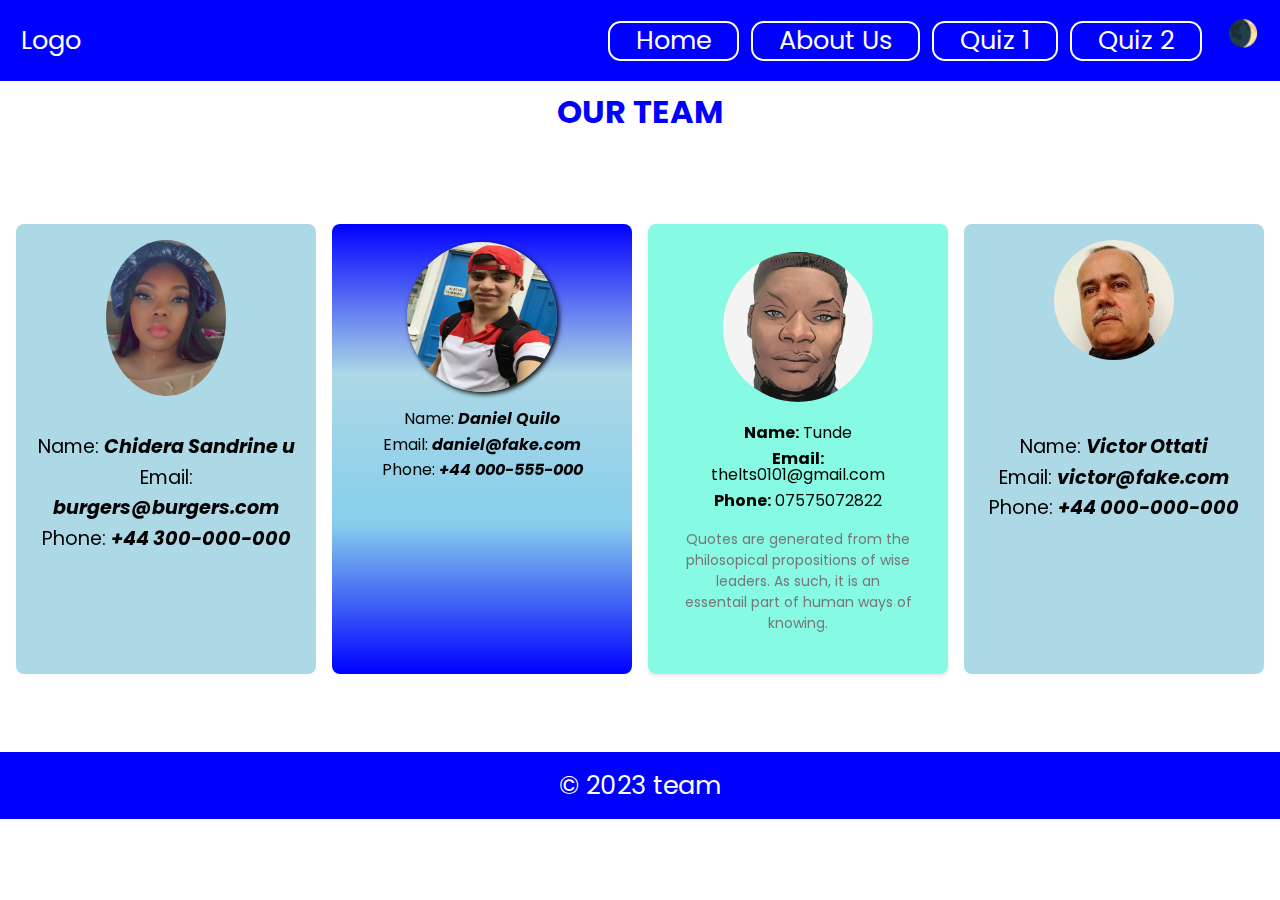
==== about-us.html @ c0cf7297 "Revert "UPDATE: Tunde's JS update 24/04/23 I"" ====
<!DOCTYPE html>
<html lang="en">
	<head>
		<meta charset="UTF-8" />
		<meta http-equiv="X-UA-Compatible" content="IE=edge" />
		<meta name="viewport" content="width=device-width, initial-scale=1.0" />
		<!-- Meta data SEO-->
		<meta name="title" content="npm i create-html-css-js" />
		<meta
			name="description"
			content="npm i create-html-css-js: Is a handy tool to generate basic HTML, CSS, and JS files with a responsive header, body, and footer. Perfect for starting new projects with ease. Get your HTML, CSS, and JS foundations in place quickly!"
		/>
		<!-- Web Title -->
		<title>create-html-css-js</title>
		<!-- Google Font -->
		<link rel="preconnect" href="https://fonts.googleapis.com" />
		<link rel="preconnect" href="https://fonts.gstatic.com" crossorigin />
		<link
			href="https://fonts.googleapis.com/css2?family=Poppins:ital,wght@0,300;0,400;0,700;1,300;1,400;1,700&display=swap"
			rel="stylesheet"
		/>
		<!-- Style sheets links -->
		<link rel="stylesheet" href="./css/reset.css" />
		<link rel="stylesheet" href="./css/about-us.css" />
	</head>
	<body>
		<header class="header-container">
			<span class="logo">Logo</span>
			<nav>
				<ul class="nav-container">
					<li><a href="index.html">Home</a></li>
					<li><a href="about-us.html">About Us</a></li>
					<li><a href="quiz.html">Quiz 1</a></li>
					<li><a href="quiz2.html">Quiz 2</a></li>
					<span id="dark">🌒</span>
				</ul>
			</nav>
		</header>
		<main class="main-container">
			<h2>OUR TEAM</h2>
			<div class="cards-container">
				<!-- chidera -->
				<section class="card chidera-container">
					<div class="card-inner">
						<div class="front-face">
							<div class="image-container">
								<img src="./chideras images /IMG_3116.jpg" alt="avatar">
							</div>
							<div class="text-container">
								<p>Name: <span>Chidera Sandrine u</span> </p>
								<p>Email: <span>burgers@burgers.com</span> </p>
								<p>Phone: <span>+44 300-000-000</span> </p>
							</div>
						</div>
						<div class="back-face">
							<h3>BIO</h3>
							<p>I am Crimminal lawyer with a masters degree in advertising and marketing.</p>
							<a href="#">Resume</a>
						</div>
					</div>
				</section>
				<!-- daniel -->
				<section class="card daniel-container">
					<div class="card-inner">
					<div class="front-face">
					<div class="image-container">
					<img src="images-daniel/WhatsApp Image 2023-04-19 at 14.59.40.jpeg" alt="avatar">
					</div>
					<div class="text-container">
					<p>Name: <span>Daniel Quilo</span> </p>
					<p>Email: <span>daniel@fake.com</span> </p>
					<p>Phone: <span>+44 000-555-000</span> </p>
					</div>
					</div>
					<div class="back-face">
					<h3>BIO</h3>
					<p>I am maintenance assistant for microcomputers and notebooks. I'm studying Bootcamp with Tech Educators</p>
					<a href="https://github.com/danielquilo" target="_blank">Resume</a>
					</div>
					</div>
					</section>
				<!-- tunde -->
				<section class="card tunde-container">
					<div class="card-container">
						<div class="card-inner">
							<div class="front-face">
								<div class="image-container">
                        <img src="images-tunde/4335E2F3-A1B7-405E-8BB7-E3224DC518B6.png" alt="placeholder">
								</div>
                        <ul class="user-info">
							<li><strong>Name:</strong> Tunde</li>
							<li><strong>Email:</strong> thelts0101@gmail.com</li>
							<li><strong>Phone:</strong> 07575072822</li>
						</ul>
						<p class="user-bio">Quotes are generated from the philosopical propositions of wise leaders. As such, it is an essentail part of human ways of knowing.</p>
                    </div>
					<div class="back-face">
						<h3>BIO</h3>
						<br>
						<p>I am a Researcher and a Foreign Policy Analyst and I am learning software development.</p>
						<!-- <a href="file:///Users/akeem/Downloads/CV%20BABATUNDE%20AKEEM%2023.pdf">Curriculum Vitae</a> -->
					</div>
					</div>
				</section>
				<!-- victor -->
				<section class="card victor-container">
					<div class="card-inner">
						<div class="front-face">
							<div class="image-container">
								<img src="./images/VMOG2.jpeg" alt="avatar">
							</div>
							<div class="text-container">
								<p>Name: <span>Victor Ottati</span> </p>
								<p>Email: <span>victor@fake.com</span> </p>
								<p>Phone: <span>+44 000-000-000</span> </p>
							</div>
						</div>
						<div class="back-face">
							<h3>BIO</h3>
							<p>I am Civil Engineer and fullstack javascript website developer.</p>
							<a href="https://vmog.net/assets/pdf/VMO_CV_2023.pdf">Resume</a>
						</div>
					</div>
				</section>
		</main>
		<footer class="footer-container">
			<p class="footer">&copy 2023 team</p>
		</footer>
		<script src="./js/dark.js"></script>
		<script src="./js/about-us.js"></script>
	</body>
</html>
---- css/about-us.css ----
/* Variables */
:root {
	--main: blue;
	--dark: black;
	--light: white;
	--alert: orange;
	--html: rgb(28, 28, 28);
}

/* General */
* {
	box-sizing: border-box;
}

html {
	font-family: 'Poppins', sans-serif;
	font-size: 1rem; /* 16px */
	line-height: 1.6;
	margin: 0 auto;
	scroll-behavior: smooth;
	background-color: var(--html);
}

body {
	min-width: 320px;
	max-width: 1280px;
	min-height: 100svh;
	margin: 0 auto;
	background-color: var(--light);
}

a {
	display: inline-block;
	text-decoration: none;
	color: inherit;
	cursor: pointer;

	margin-left: 0.5em;
	padding: 0.2em 1em;
	border: 2px solid var(--light);
	border-radius: 0.5em;
}

a:hover {
	border: 2px solid var(--alert);
	box-shadow: 3px 3px 4px grey;
}

/* Header */
.header-container {
	position: fixed;
	width: 100%;
	max-width: 1280px;
	font-size: clamp(1.2rem, 2vw, 2rem);
	display: flex;
	justify-content: space-between;
	align-items: center;
	padding: 1.3rem;
	color: var(--light);
	background-color: var(--main);
	z-index: 100;
}
.nav-container {
	display: flex;
}

.nav-container span {
	margin-left: 1em;
	color: var(--alert);
}

#dark {
	cursor: pointer;
}

/* Main */
.main-container {
	width: 100%;
	display: flex;
	flex-direction: column;
	align-items: center;
	min-height: 80vh;
}

.main-container h2 {
	margin: 6rem;
	font-weight: 700;
	font-size: 2rem;
	color: var(--main);
}

.cards-container {
	display: flex;
	justify-content: center;
	align-content: center;
	flex-wrap: wrap;
	gap: 1rem;
}

.card {
	width: 300px;
	height: 450px;
	perspective: 1000px;
	cursor: pointer;
}

/**************** Team Work ****************/
/* chidera */
.sandrine-container {
	background-color: aliceblue;
}
.chidera-container {
	display: flex;
	flex-direction: column;
	align-items: center;
	margin: 0;
	border-radius: 8px;
}

.chidera-container .card-inner {
	position: relative;
	width: 100%;
	height: 100%;
	padding: 0.5rem 1rem;
	background-color: lightblue;
	border-radius: 8px;
	text-align: center;
	transition: transform 1s;
	transform-style: preserve-3d;
}
.chidera-container .front-face {
	backface-visibility: hidden;
}

.chidera-container .back-face {
	backface-visibility: hidden;
	position: absolute;
	text-align: center;
	height: 100%;
	width: 100%;
	top: 0;
	left: 0;
	padding: 1em;
	color: var(--light);
	border-radius: 8px;
	background-color: var(--main);
	transform: rotateY(180deg);
}

.chidera-container:hover .card-inner {
	transform: rotateY(-180deg);
}

.chidera-container:hover .card-inner .back-face {
	transform: rotateY(180deg);
}

.chidera-container img {
	position: absolute;
	top: 1rem;
	left: 50%;
	width: 40%;
	border-radius: 50%;
	transform: translateX(-50%);
}

.chidera-container h3 {
	font-size: 2rem;
	line-height: 1.6;
	margin-bottom: 2rem;
}

.chidera-container p {
	font-size: 1.2rem;
	line-height: 1.6;
}

.chidera-container a {
	margin: 0;
	font-size: 1.5rem;
	text-transform: uppercase;
	color: var(--alert);
	margin-top: 2rem;
	cursor: pointer;
	border: 2px solid var(--alert);
	border-radius: 5px;
	padding: 0.3rem 1rem;
}

.chidera-container .text-container {
	margin-top: 200px;
}

.chidera-container p span {
	font-weight: 700;
	font-style: italic;
}


/* daniel */
.daniel-container {
	display: flex;
	flex-direction: column;
	align-items: center;
	margin: 0;
	border-radius: 8px;
}

.daniel-container .card-inner {
	position: relative;
	width: 100%;
	height: 100%;
	padding: 0.5rem 1rem;
	background-image: linear-gradient(to bottom,blue,lightblue,skyblue,blue);
	border-radius: 8px;
	text-align: center;
	transition: transform 1s;
	transform-style: preserve-3d;
}
.daniel-container .front-face {
	backface-visibility: hidden;
}

.daniel-container .back-face {
	backface-visibility: hidden;
	position: absolute;
	text-align: center;
	height: 100%;
	width: 100%;
	top: 0;
	left: 0;
	padding: 1em;
	color: white;
	font-weight: 700;
	border-radius: 8px;
	background-image:linear-gradient(to bottom,blue, red,blue);
	
transform: rotateY(180deg);
}

.daniel-container:hover .card-inner {
	transform: rotateY(-180deg);
}

.daniel-container:hover .card-inner .back-face {
	transform: rotateY(180deg);
}

.daniel-container img {
	width: 150px;
	height: 150px;
	border-radius: 50%;
	box-shadow: 2px 2px 5px rgb(0, 0, 0.400);
	box-sizing: border-box;
	margin: 10px;
}

.daniel-container h3 {
	font-size: 2rem;
	line-height: 1.6;
	margin-bottom: 2rem;
}

.daniel-container p {	
	font-size: 1.2rem;
	line-height: 1.6;
}

.daniel-container a {
	margin: 0;
	font-size: 1.5rem;
	text-transform: uppercase;
	color: black;
	margin-top: 2rem;
	cursor: pointer;
	border: 2px solid black;
	background-image: linear-gradient(white,red,white);
	border-radius: 5px;
	padding: 0.3rem 1rem;
}

.daniel-container .text-container {
	margin-top: 1px;
}
.daniel-container .text-container p {
	font-size: 1rem;
}

.daniel-container p span {
	font-weight: 700;
	font-style: italic;
}


/* tunde */
.tunde-container {
  display: flex;
  flex-direction: column;
  align-items: center;
  background-color: rgb(135, 250, 227);
  border-radius: 8px;
  box-shadow: 0px 2px 4px rgba(0, 0, 0, 0.1);
  padding: 20px;
}

.tunde-container .card-inner {
  position: relative;
  width: 100%;
  height: 100%;
  padding: 0.5rem 1rem;
  background-color: lightskyblue
  border-radius: 8px;
  text-align: center;
  transition: transform 1s;
  transform-style: preserve-3d;
}

.tunde-container .front-face {
  backface-visibility: hidden;
}

.tunde-container .back-face {
  backface-visibility: hidden;
  position: absolute;
  text-align: center;
  height: 100%;
  width: 100%;
  top: 0;
  left: 0;
  padding: 1em;
  color: var(--light);
  border-radius: 8px;
  background-color: rgb(135, 250, 227);
  transform: rotateY(180deg);
}

.tunde-container:hover .card-inner {
  transform: rotateY(-180deg);
}

.tunde-container:hover .card-inner .back-face {
  transform: rotateY(180deg);
}

.tunde-container .card-container {
  display: flex;
  flex-direction: column;
  align-items: center;
  justify-content: center;
  text-align: center;
}

.tunde-container .card-container img {
  width: 150px;
  height: 150px;
  border-radius: 50%;
  margin-bottom: 20px;
}

.tunde-container .h3 {
  font-size: 2rem;
  line-height: 1.6;
  margin-bottom: 2rem;
}

.tunde-container .card-container .user-info {
  list-style: none;
  padding: 0;
  margin-bottom: 20px;
}

.tunde-container .card-container .user-info li {
  margin-bottom: 10px;
  font-size: 16px;
}

.tunde-container .card-container .user-info strong {
  font-weight: bold;
}

.tunde-container .card-container .user-bio {
  font-size: 14px;
  line-height: 1.5;
  color: #777;
}
/* victor */
.victor-container {
	display: flex;
	flex-direction: column;
	align-items: center;
	margin: 0;
	border-radius: 8px;
}

.victor-container .card-inner {
	position: relative;
	width: 100%;
	height: 100%;
	padding: 0.5rem 1rem;
	background-color: lightblue;
	border-radius: 8px;
	text-align: center;
	transition: transform 1s;
	transform-style: preserve-3d;
}
.victor-container .front-face {
	backface-visibility: hidden;
}

.victor-container .back-face {
	backface-visibility: hidden;
	position: absolute;
	text-align: center;
	height: 100%;
	width: 100%;
	top: 0;
	left: 0;
	padding: 1em;
	color: var(--light);
	border-radius: 8px;
	background-color: var(--main);
	transform: rotateY(180deg);
}

.victor-container:hover .card-inner {
	transform: rotateY(-180deg);
}

.victor-container:hover .card-inner .back-face {
	transform: rotateY(180deg);
}

.victor-container img {
	position: absolute;
	top: 1rem;
	left: 50%;
	width: 40%;
	border-radius: 50%;
	transform: translateX(-50%);
}

.victor-container h3 {
	font-size: 2rem;
	line-height: 1.6;
	margin-bottom: 2rem;
}

.victor-container p {
	font-size: 1.2rem;
	line-height: 1.6;
}

.victor-container a {
	margin: 0;
	font-size: 1.5rem;
	text-transform: uppercase;
	color: var(--alert);
	margin-top: 2rem;
	cursor: pointer;
	border: 2px solid var(--alert);
	border-radius: 5px;
	padding: 0.3rem 1rem;
}

.victor-container .text-container {
	margin-top: 200px;
}

.victor-container p span {
	font-weight: 700;
	font-style: italic;
}

/* Footer */
.footer-container {
	width: 100%;
	min-height: 5vh;
	padding: 0.5rem 0;
	color: var(--main);
	background-color: var(--main);
	margin-top: 2rem;
}

p.footer {
	font-size: clamp(1.2rem, 2vw, 2rem);
	text-align: center;
	color: var(--light);
	line-height: 2em;
}
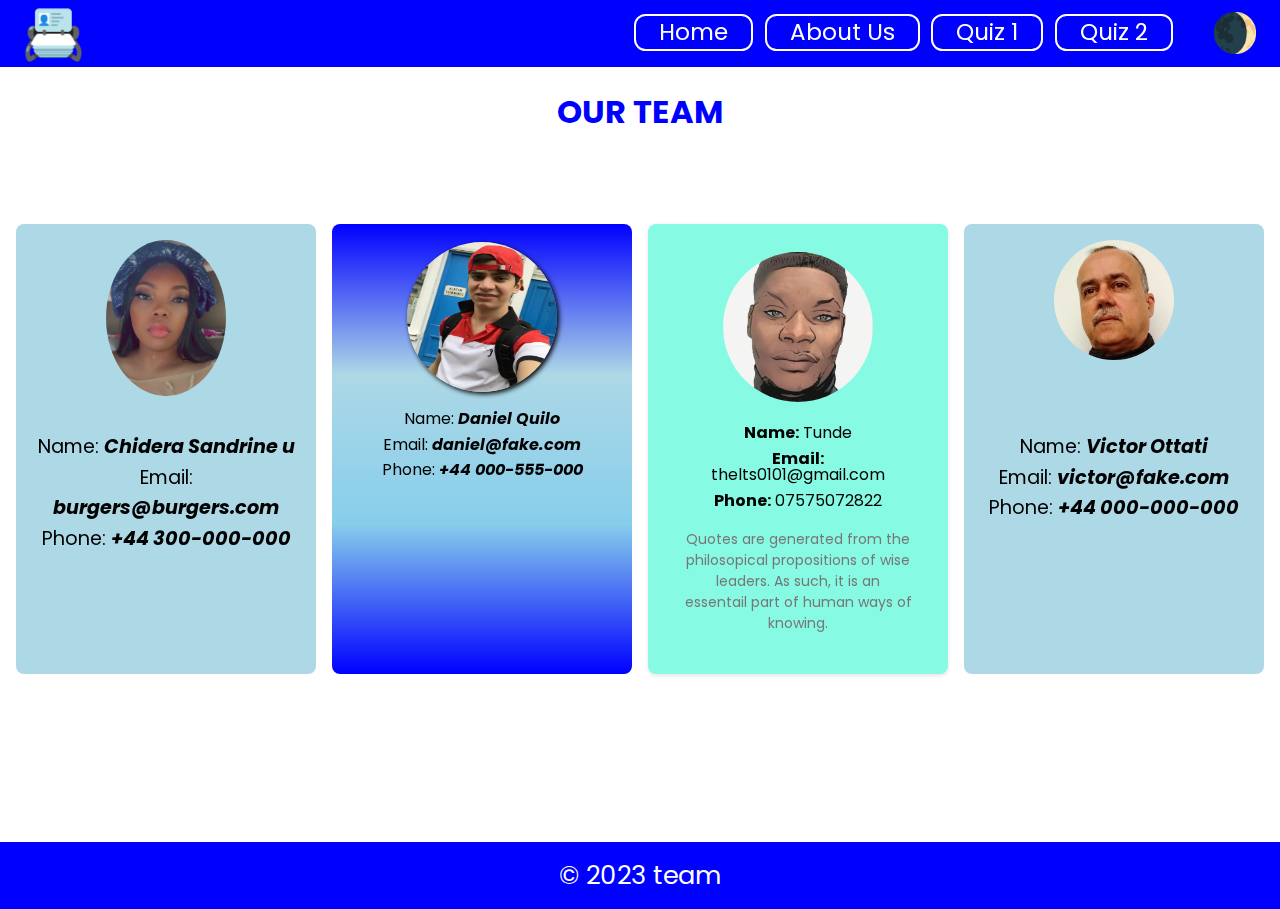
==== commit 5aa49cd0: "FIX: Version Conflicts" ====
--- a/about-us.html
+++ b/about-us.html
@@ -25,7 +25,7 @@
 	</head>
 	<body>
 		<header class="header-container">
-			<span class="logo">Logo</span>
+			<span class="logo">📇</span>
 			<nav>
 				<ul class="nav-container">
 					<li><a href="index.html">Home</a></li>
--- a/css/about-us.css
+++ b/css/about-us.css
@@ -30,6 +30,7 @@
 }
 
 a {
+	font-size: clamp(0.8rem, 1.8vw, 1.6rem);
 	display: inline-block;
 	text-decoration: none;
 	color: inherit;
@@ -46,6 +47,10 @@
 	box-shadow: 3px 3px 4px grey;
 }
 
+#dark {
+	font-size: clamp(2rem, 3vw, 3rem);
+}
+
 /* Header */
 .header-container {
 	position: fixed;
@@ -55,11 +60,16 @@
 	display: flex;
 	justify-content: space-between;
 	align-items: center;
-	padding: 1.3rem;
+	padding: 0.5rem 1.3rem;
 	color: var(--light);
 	background-color: var(--main);
 	z-index: 100;
 }
+
+.logo {
+	font-size: clamp(2rem, 4vw, 4rem);
+}
+
 .nav-container {
 	display: flex;
 }
@@ -79,7 +89,7 @@
 	display: flex;
 	flex-direction: column;
 	align-items: center;
-	min-height: 80vh;
+	min-height: 90vh;
 }
 
 .main-container h2 {
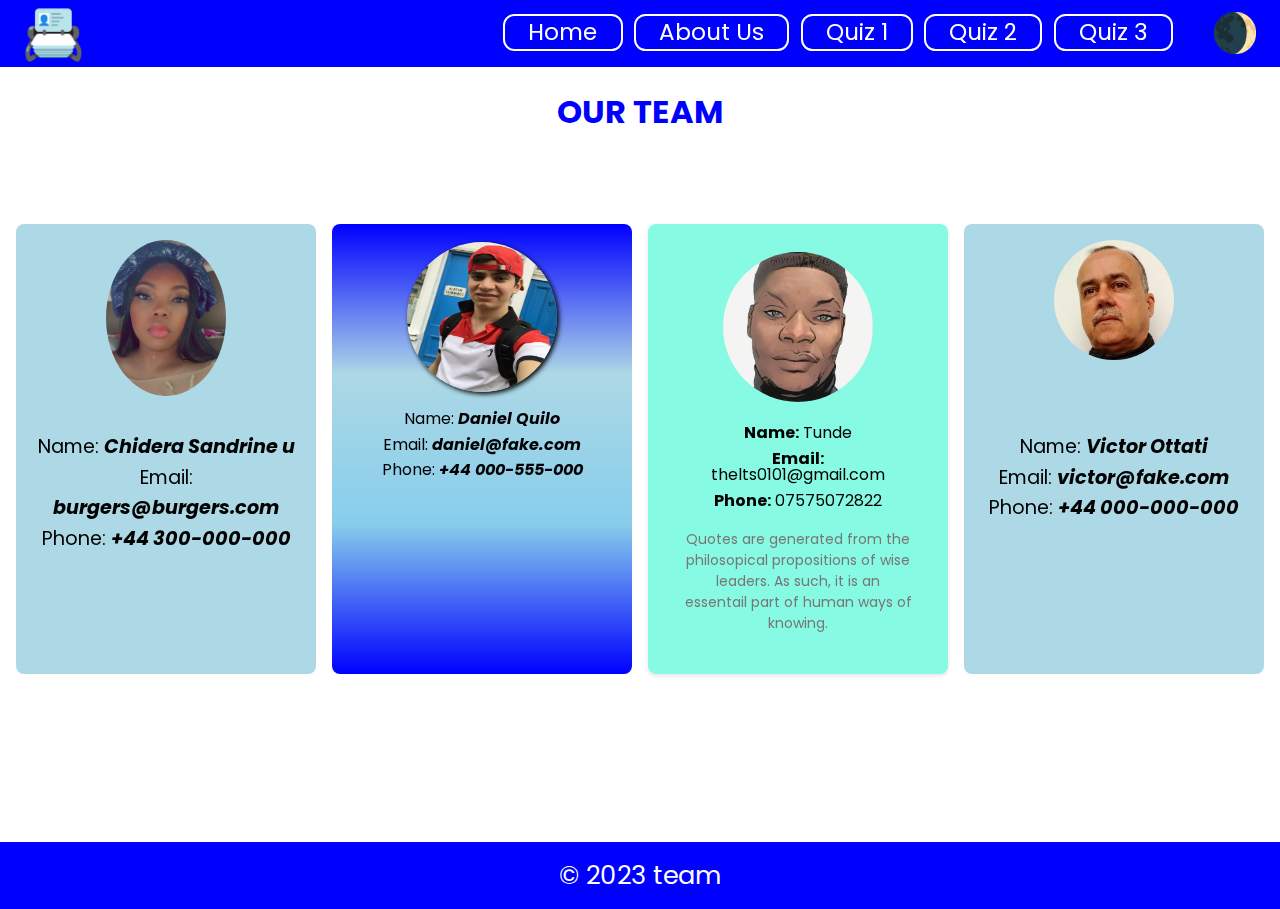
==== commit 97cf3152: "ADD: Quiz 3" ====
--- a/about-us.html
+++ b/about-us.html
@@ -32,6 +32,8 @@
 					<li><a href="about-us.html">About Us</a></li>
 					<li><a href="quiz.html">Quiz 1</a></li>
 					<li><a href="quiz2.html">Quiz 2</a></li>
+					<li><a href="quiz3.html">Quiz 3</a></li>
+					<!-- <li><a href="quiz4.html">Quiz 4</a></li> -->
 					<span id="dark">🌒</span>
 				</ul>
 			</nav>
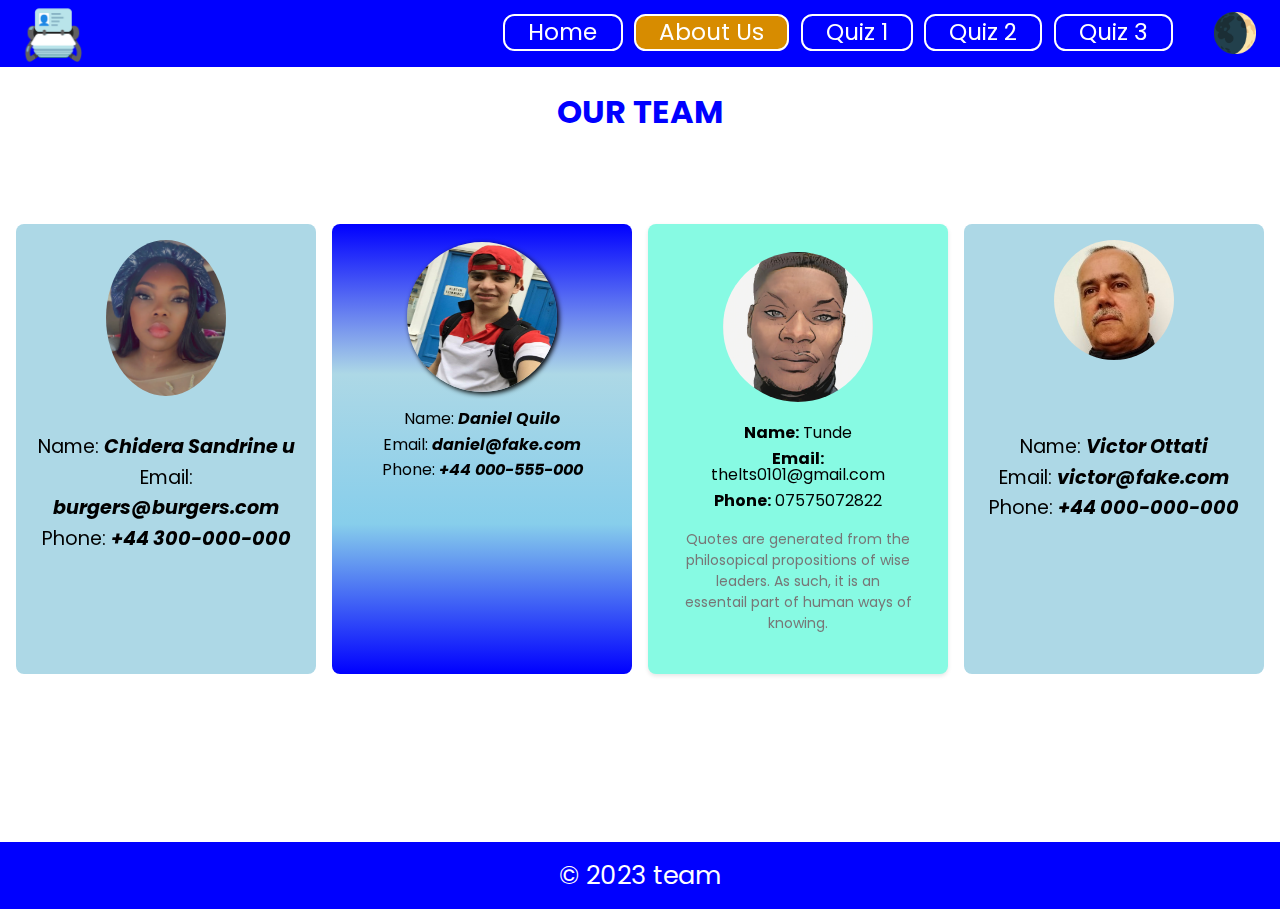
==== commit d8461227: "ADD: new styles to nav bar" ====
--- a/about-us.html
+++ b/about-us.html
@@ -29,7 +29,7 @@
 			<nav>
 				<ul class="nav-container">
 					<li><a href="index.html">Home</a></li>
-					<li><a href="about-us.html">About Us</a></li>
+					<li><a href="about-us.html"class="current-page" >About Us</a></li>
 					<li><a href="quiz.html">Quiz 1</a></li>
 					<li><a href="quiz2.html">Quiz 2</a></li>
 					<li><a href="quiz3.html">Quiz 3</a></li>
--- a/css/about-us.css
+++ b/css/about-us.css
@@ -4,6 +4,7 @@
 	--dark: black;
 	--light: white;
 	--alert: orange;
+	--menu: rgb(215, 140, 0);
 	--html: rgb(28, 28, 28);
 }
 
@@ -40,6 +41,10 @@
 	padding: 0.2em 1em;
 	border: 2px solid var(--light);
 	border-radius: 0.5em;
+}
+
+.current-page {
+	background-color: var(--menu);
 }
 
 a:hover {
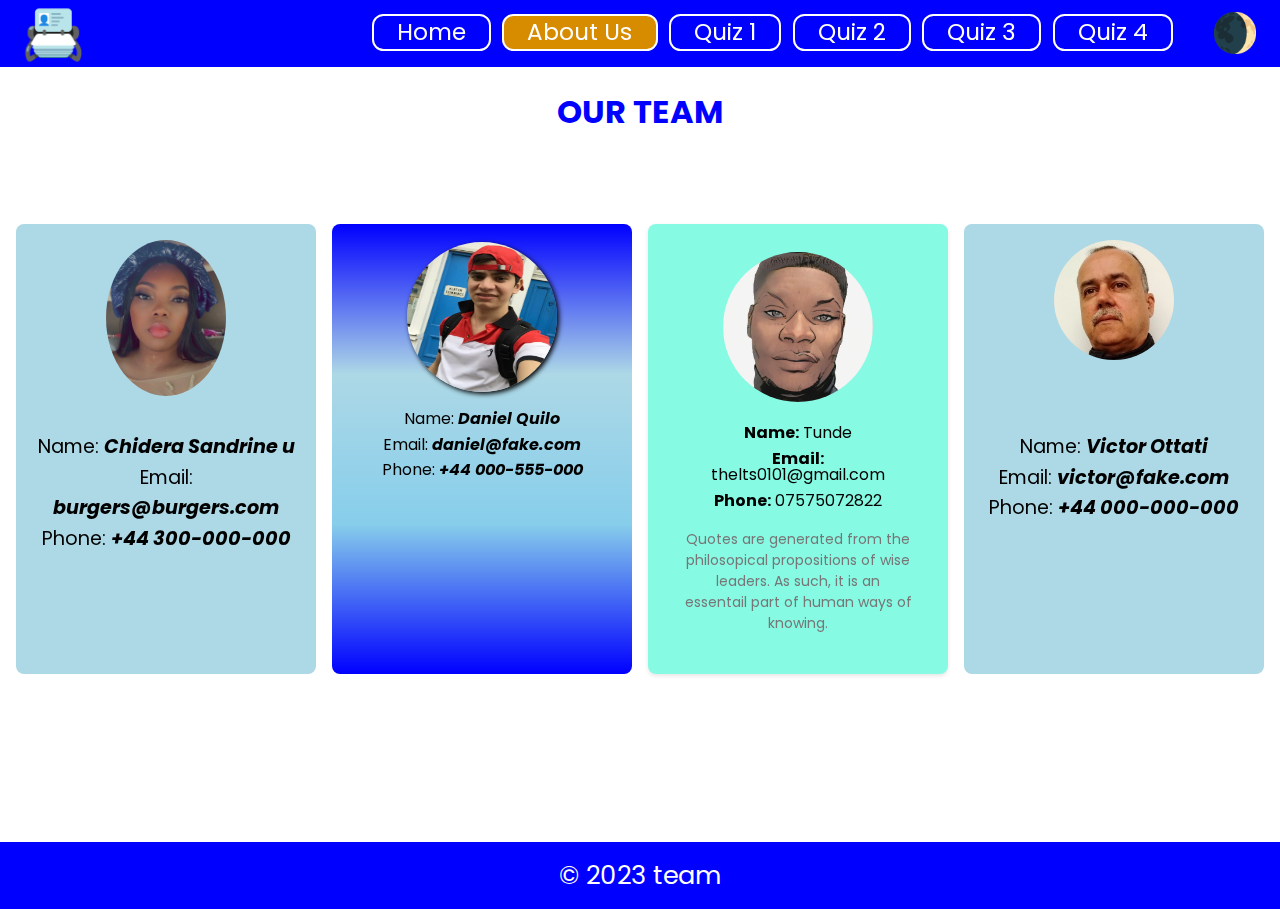
==== commit e67c3ebc: "ADD: Quiz 4" ====
--- a/about-us.html
+++ b/about-us.html
@@ -33,7 +33,7 @@
 					<li><a href="quiz.html">Quiz 1</a></li>
 					<li><a href="quiz2.html">Quiz 2</a></li>
 					<li><a href="quiz3.html">Quiz 3</a></li>
-					<!-- <li><a href="quiz4.html">Quiz 4</a></li> -->
+					<li><a href="quiz4.html">Quiz 4</a></li>
 					<span id="dark">🌒</span>
 				</ul>
 			</nav>
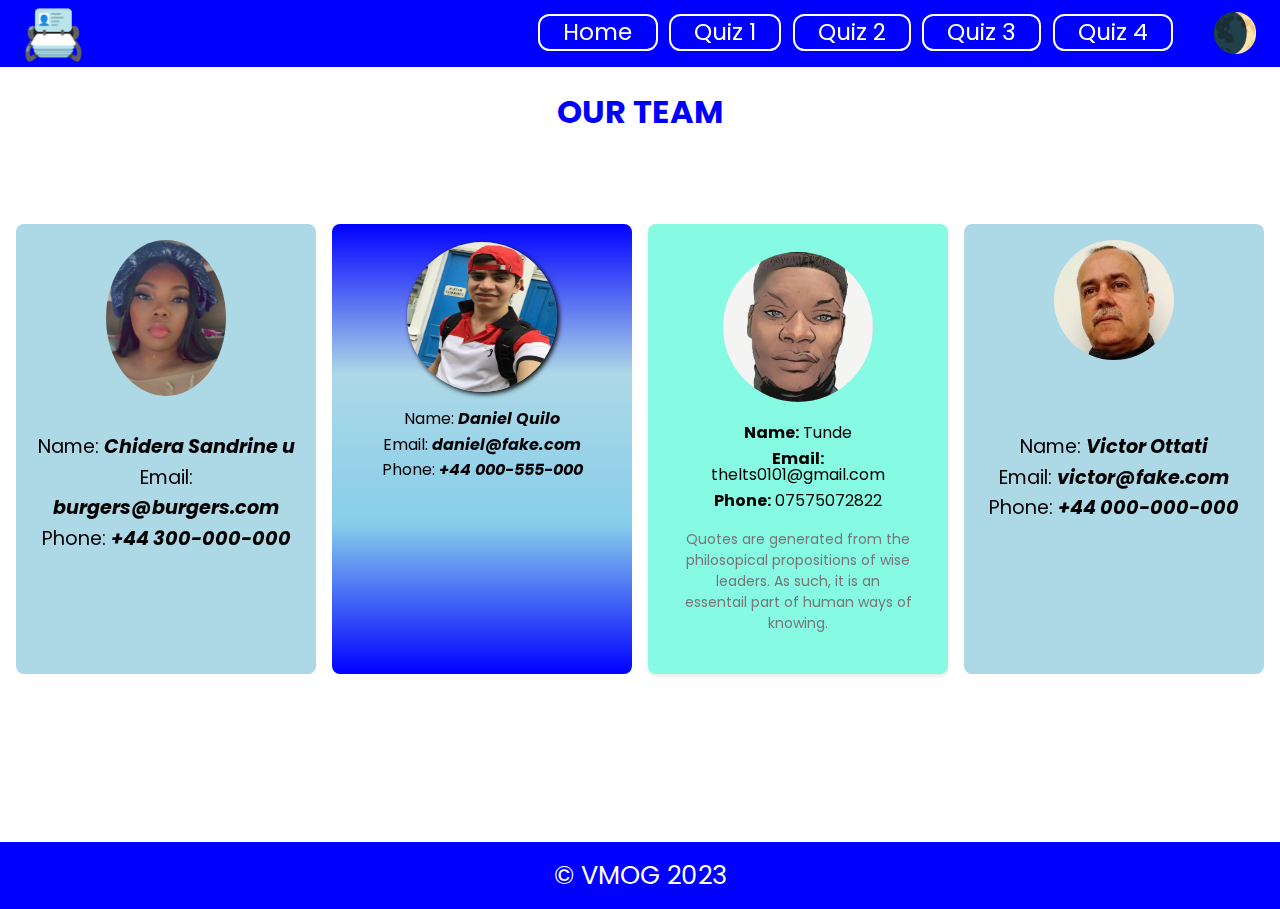
==== commit f2c17a26: "FIX: quiz title" ====
--- a/about-us.html
+++ b/about-us.html
@@ -5,13 +5,13 @@
 		<meta http-equiv="X-UA-Compatible" content="IE=edge" />
 		<meta name="viewport" content="width=device-width, initial-scale=1.0" />
 		<!-- Meta data SEO-->
-		<meta name="title" content="npm i create-html-css-js" />
+		<meta name="title" content="Quotes Quiz" />
 		<meta
 			name="description"
-			content="npm i create-html-css-js: Is a handy tool to generate basic HTML, CSS, and JS files with a responsive header, body, and footer. Perfect for starting new projects with ease. Get your HTML, CSS, and JS foundations in place quickly!"
+			content="Are you a fan of inspiring or thought-provoking quotes? Put your knowledge to the test with Quotes Quiz! This fun and engaging quiz will present you with 10 different quotes and ask you to select the correct author from four possible options. So why wait? Take the Quotes Quiz today and prove your quote knowledge!"
 		/>
 		<!-- Web Title -->
-		<title>create-html-css-js</title>
+		<title>Quotes Quiz</title>
 		<!-- Google Font -->
 		<link rel="preconnect" href="https://fonts.googleapis.com" />
 		<link rel="preconnect" href="https://fonts.gstatic.com" crossorigin />
@@ -29,7 +29,7 @@
 			<nav>
 				<ul class="nav-container">
 					<li><a href="index.html">Home</a></li>
-					<li><a href="about-us.html"class="current-page" >About Us</a></li>
+					<!-- <li><a href="about-us.html"class="current-page" >About Us</a></li> -->
 					<li><a href="quiz.html">Quiz 1</a></li>
 					<li><a href="quiz2.html">Quiz 2</a></li>
 					<li><a href="quiz3.html">Quiz 3</a></li>
@@ -126,7 +126,7 @@
 				</section>
 		</main>
 		<footer class="footer-container">
-			<p class="footer">&copy 2023 team</p>
+			<p class="footer">&copy VMOG 2023</p>
 		</footer>
 		<script src="./js/dark.js"></script>
 		<script src="./js/about-us.js"></script>
--- a/css/about-us.css
+++ b/css/about-us.css
@@ -31,7 +31,7 @@
 }
 
 a {
-	font-size: clamp(0.8rem, 1.8vw, 1.6rem);
+	font-size: clamp(0.6rem, 1.8vw, 1.6rem);
 	display: inline-block;
 	text-decoration: none;
 	color: inherit;
@@ -115,8 +115,9 @@
 .card {
 	width: 300px;
 	height: 450px;
+	cursor: pointer; 
+	/* 3D */
 	perspective: 1000px;
-	cursor: pointer;
 }
 
 /**************** Team Work ****************/
@@ -416,6 +417,7 @@
 	border-radius: 8px;
 	text-align: center;
 	transition: transform 1s;
+	/* 3d */
 	transform-style: preserve-3d;
 }
 .victor-container .front-face {
@@ -502,3 +504,27 @@
 	color: var(--light);
 	line-height: 2em;
 }
+
+@media ((max-width: 700px)) {
+	.logo {
+		margin-right: 1rem;
+		margin-left: 0;
+	}
+
+	a {
+		text-align: center;
+		padding: 0.35em;
+	}
+
+	.container {
+		width: 95%;
+	}
+
+	.main-container {
+		padding: 0;
+	}
+
+	.main-container h2 {
+		font-size: 1.8rem;
+	}
+}
